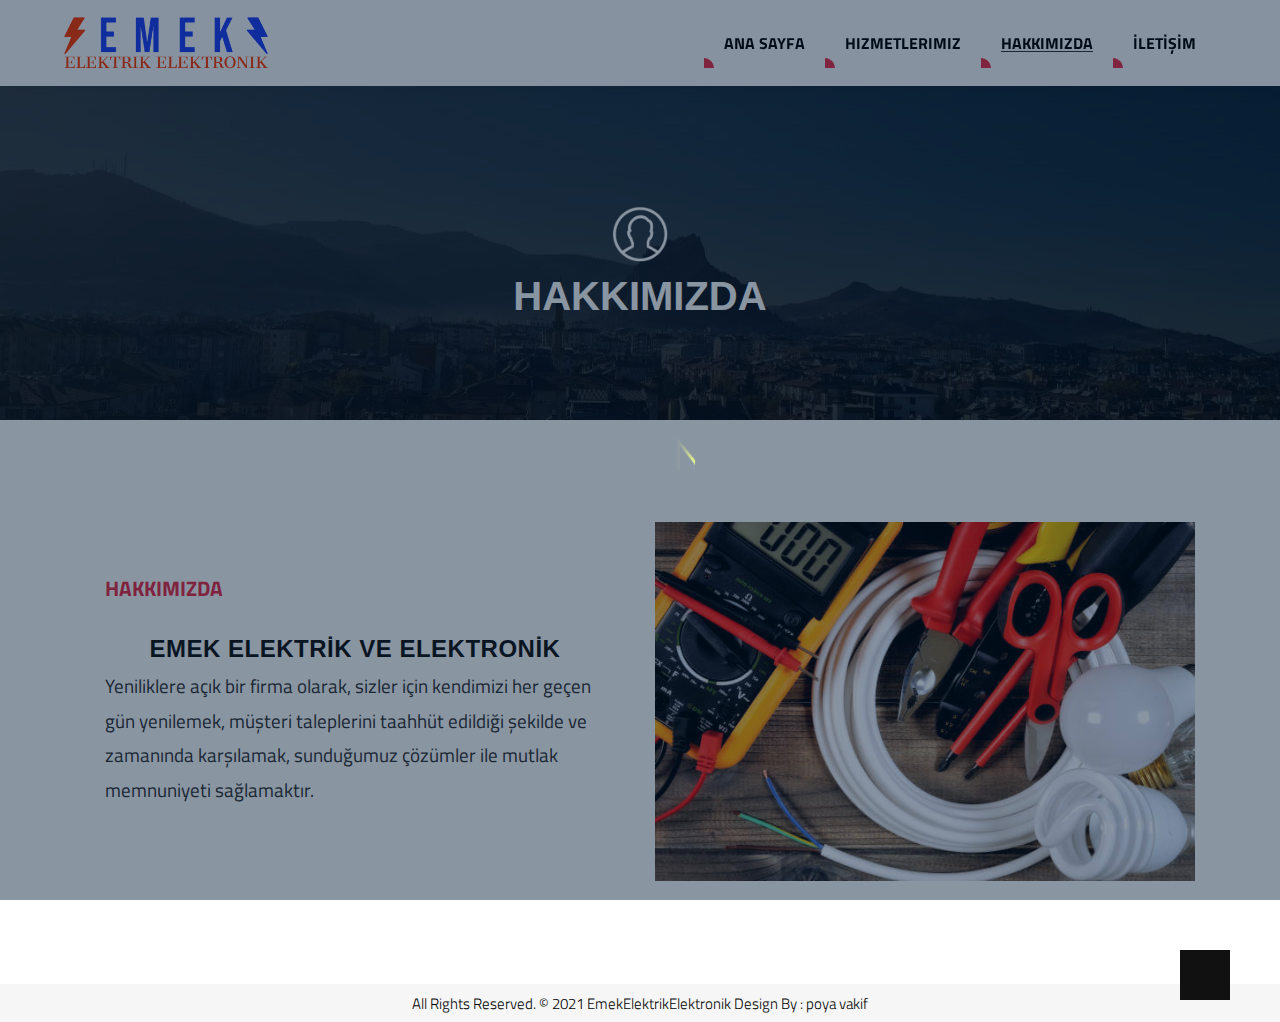
==== about.html @ ebb05d82 "Add files via upload" ====
<!DOCTYPE html>
<html lang="tr">
    <!-- Basic -->
    <meta charset="utf-8">
    <meta http-equiv="X-UA-Compatible" content="IE=edge">   
    <!-- Mobile Metas -->
    <meta name="viewport" content="width=device-width, initial-scale=1.0">
     <!-- Site Metas -->
	 <title>EMEK Elektrik ve Elektronik</title>  
	 <link rel="shortcut icon" href="./images/EMEK.png" type="image/x-icon" />
    <meta name="keywords" content="HAKKIMIZDA berber centilmen sakal Saç düzeltme tıraş Afyon Merkez">
    <meta name="description" content="Ekibimiz en son trendler, saç kesme, düzeltme ve tıraş yöntemlerinin tamamında son derece yetenekli ve akıcıdır. En iyi, sade ve basit görünmenizi ve hissetmenizi istiyoruz. Bu, yalnızca en iyi ürünleri kullandığımız anlamına gelir. Her zaman ihtiyaçlarınızı karşılamak için elimizden geleni yapacağız; sadece herhangi bir personele sorun ve anında hizmet bekleyin.">
    <meta name="author" content="pooya vaghef">
    <!-- Site Icons -->
    <link rel="shortcut icon" href="images/favicon.ico" type="image/x-icon" />
    <link rel="apple-touch-icon" href="images/apple-touch-icon.png">
    <!-- Bootstrap CSS -->
    <link rel="stylesheet" href="https://maxcdn.bootstrapcdn.com/bootstrap/4.0.0/css/bootstrap.min.css" integrity="sha384-Gn5384xqQ1aoWXA+058RXPxPg6fy4IWvTNh0E263XmFcJlSAwiGgFAW/dAiS6JXm" crossorigin="anonymous">
    <!-- loading CSS -->
    <link rel="stylesheet" href="./css/loading.css">
	<!-- Site CSS -->
    <link rel="stylesheet" href="style.css">
    <!-- ALL VERSION CSS -->
    <link rel="stylesheet" href="css/versions.css">
    <!-- Responsive CSS -->
    <link rel="stylesheet" href="css/responsive.css">
	<link rel="stylesheet" href="https://pro.fontawesome.com/releases/v5.10.0/css/all.css" integrity="sha384-AYmEC3Yw5cVb3ZcuHtOA93w35dYTsvhLPVnYs9eStHfGJvOvKxVfELGroGkvsg+p" crossorigin="anonymous"/>
	<link rel="preconnect" href="https://fonts.googleapis.com">
	<link rel="preconnect" href="https://fonts.gstatic.com" crossorigin>
	<link href="https://fonts.googleapis.com/css2?family=Titillium+Web:wght@200;300;400;600;700;900&display=swap" rel="stylesheet">

</head>
<body class="barber_version">

    <!-- LOADER -->
	<div class="preloader">
        <img src="./images/Electric-Loading.gif" alt="loader">
	</div>
    <!-- END LOADER -->
    <!-- Start header -->
	<header class="top-navbar">
		<nav class="navbar navbar-expand-lg navbar-light bg-light">
					<img src="images/logo.png" alt="logo" class="logo-img" />
				<button class="navbar-toggler collapsed" type="button" data-toggle="collapse" data-target="#navbars-rs-food" aria-controls="navbars-rs-food" aria-expanded="false" aria-label="Toggle navigation">
					<span class="icon-bar top-bar"></span>
					<span class="icon-bar middle-bar"></span>
					<span class="icon-bar bottom-bar"></span>
				</button>
				<div class="collapse navbar-collapse" id="navbars-rs-food">
					<ul class="navbar-nav ml-auto">
						<li class="nav-item "><a class="nav-link" href="index.html">ANA SAYFA</a></li>
						<li class="nav-item"><a class="nav-link" href="services.html">HIZMETLERIMIZ</a></li>
						<li class="nav-item active"><a class="nav-link" href="about.html">HAKKIMIZDA</a></li>
						<li class="nav-item"><a class="nav-link" href="contact.html">İLETİŞİM</a></li>
					</ul>
				</div>
		</nav>
	</header>
	<!-- End header -->

	<!-- Page Content -->
	<div id="page-content-wrapper">		
		<div class="all-page-bar">
			<div class="container">
				<div class="row">
					<div class="col-xs-12 col-sm-12 col-md-12">
						<div class="title title-1 text-center">
							<div class="much">
								<img src="./images/about.png" alt="about us"/>
							</div>
							
							<div class="title--heading">
								<h1>HAKKIMIZDA</h1>
							</div>
							<div class="clearfix"></div>
						
						</div>
					</div>
				</div>
			</div>
		</div><!-- end all-page-bar -->

		<div class="section wb">
			<div class="container">
				<div class="row align-items-center">
					<div class="col-md-6 text-left">
						<div class="message-box">
							<p class="lead">HAKKIMIZDA</p>
							<h1>EMEK Elektrik ve Elektronik</h1>
							
							<p> Yeniliklere açık bir firma olarak, sizler için kendimizi her geçen gün yenilemek, müşteri taleplerini taahhüt edildiği şekilde ve zamanında karşılamak, sunduğumuz çözümler ile mutlak memnuniyeti sağlamaktır. </p>
						</div>
					</div>
					<div class="col-md-6 text-center">
						<div class="right-box">
							<img class="img-fluid" src="./images/about-us.jpg" alt="about us" />
						</div>
					</div>
				</div>
		    </div>
		</div>
		

		<div class="copyrights">
			<div class="container">
				<div class="footer-distributed">
					<div class="footer-left">
						<p class="footer-company-name">All Rights Reserved. &copy; 2021 EmekElektrikElektronik Design By : poya vakif</p>
					</div>
				</div>
			</div><!-- end container -->
		</div><!-- end copyrights -->
	</div>
    <a href="#" id="scroll-to-top" class="dmtop global-radius"><i class="fas fa-angle-up"></i></a>
    <!-- ALL JS FILES -->
    <script src="js/all.js"></script>
	<script src="js/responsive-tabs.js"></script>
    <!-- ALL PLUGINS -->
    <script src="js/custom.js"></script>
 </body>
</html>
---- css/loading.css ----
.cube-wrapper {
  position: fixed;
  margin: 0 auto;
  width: 200px;
  height: 100px;
  /* text-align: center; */
}

.cube-wrapper .loading {
  font-size: 1rem;
  letter-spacing: 0.1em;
  display: block;
  /* color: white; */
  position: relative;
  top: 25px;
  z-index: 2;
  -moz-animation: text 0.5s ease infinite alternate;
  -webkit-animation: text 0.5s ease infinite alternate;
  animation: text 0.5s ease infinite alternate;
}

@-moz-keyframes text {
  100% {
    top: 35px;
  }
}
@-webkit-keyframes text {
  100% {
    top: 35px;
  }
}
@keyframes text {
  100% {
    top: 35px;
  }
}
@-moz-keyframes shadow {
  100% {
    bottom: -18px;
    width: 100px;
  }
}
@-webkit-keyframes shadow {
  100% {
    bottom: -18px;
    width: 100px;
  }
}
@keyframes shadow {
  100% {
    bottom: -18px;
    width: 100px;
  }
}
html,
body {
  min-height: 100%;
}

body {
  font-family: "Montserrat", sans-serif;
}

h1 {
  font-size: 26px;
  display: block;
  text-align: center;
  color: #fff;
  padding: 50px 20px;
  font-weight: 300;
  font-family: "Montserrat", sans-serif;
}
---- style.css ----
body {
  color: #333;
  font-size: 15px;
  font-family: "Titillium Web", sans-serif;
  line-height: 1.80857;
}

html,
body {
  height: 100%;
}

body.demos .section {
  background: url(images/bg.png) repeat top center #f2f3f5;
}

body.demos .section-title img {
  max-width: 280px;
  display: block;
  margin: 10px auto;
}

body.demos .service-widget h3 {
  border-bottom: 1px solid #ededed;
  font-size: 18px;
  padding: 20px 0;
  background-color: #ffffff;
}

body.demos .service-widget {
  margin: 0 0 30px;
  padding: 30px;
  background-color: #fff;
}

body.demos .container-fluid {
  max-width: 1080px;
}

a {
  color: #1f1f1f;
  text-decoration: none !important;
  outline: none !important;
  -webkit-transition: all 0.3s ease-in-out;
  -moz-transition: all 0.3s ease-in-out;
  -ms-transition: all 0.3s ease-in-out;
  -o-transition: all 0.3s ease-in-out;
  transition: all 0.3s ease-in-out;
}

h1,
h2,
h3,
h4,
h5,
h6 {
  letter-spacing: 0;
  font-weight: normal;
  position: relative;
  padding: 0 0 10px 0;
  font-weight: normal;
  line-height: 120% !important;
  color: #1f1f1f;
  margin: 0;
}

h1 {
  font-size: 1.5rem;
}

h2 {
  font-size: 22px;
}

h3 {
  font-size: 18px;
}

h4 {
  font-size: 16px;
}

h5 {
  font-size: 14px;
}

h6 {
  font-size: 13px;
}

h1 a,
h2 a,
h3 a,
h4 a,
h5 a,
h6 a {
  color: #212121;
  text-decoration: none !important;
  opacity: 1;
}

h1 a:hover,
h2 a:hover,
h3 a:hover,
h4 a:hover,
h5 a:hover,
h6 a:hover {
  opacity: 0.8;
}

a {
  color: #1f1f1f;
  text-decoration: none;
  outline: none;
}

a,
.btn {
  text-decoration: none !important;
  outline: none !important;
  -webkit-transition: all 0.3s ease-in-out;
  -moz-transition: all 0.3s ease-in-out;
  -ms-transition: all 0.3s ease-in-out;
  -o-transition: all 0.3s ease-in-out;
  transition: all 0.3s ease-in-out;
}

.btn-custom {
  margin-top: 20px;
  background-color: transparent !important;
  border: 2px solid #ddd;
  padding: 12px 40px;
  font-size: 16px;
}

.lead {
  font-size: 18px;
  line-height: 30px;
  color: #767676;
  margin: 0;
  padding: 0;
}

blockquote {
  margin: 20px 0 20px;
  padding: 30px;
}
ul,
li,
ol {
  list-style: none;
  margin: 0px;
  padding: 0px;
}

/*------------------------------------------------------------------
    WP CORE
-------------------------------------------------------------------*/

.first {
  clear: both;
}

.last {
  margin-right: 0;
}

.alignnone {
  margin: 5px 20px 20px 0;
}

.aligncenter,
div.aligncenter {
  display: block;
  margin: 5px auto 5px auto;
}

.alignright {
  float: right;
  margin: 10px 0 20px 20px;
}

.alignleft {
  float: left;
  margin: 10px 20px 20px 0;
}

a img.alignright {
  float: right;
  margin: 10px 0 20px 20px;
}

a img.alignnone {
  margin: 10px 20px 20px 0;
}

a img.alignleft {
  float: left;
  margin: 10px 20px 20px 0;
}

a img.aligncenter {
  display: block;
  margin-left: auto;
  margin-right: auto;
}

.wp-caption {
  background: #fff;
  border: 1px solid #f0f0f0;
  max-width: 96%;
  /* Image does not overflow the content area */
  padding: 5px 3px 10px;
  text-align: center;
}

.wp-caption.alignnone {
  margin: 5px 20px 20px 0;
}

.wp-caption.alignleft {
  margin: 5px 20px 20px 0;
}

.wp-caption.alignright {
  margin: 5px 0 20px 20px;
}

.wp-caption img {
  border: 0 none;
  height: auto;
  margin: 0;
  max-width: 98.5%;
  padding: 0;
  width: auto;
}

.wp-caption p.wp-caption-text {
  font-size: 11px;
  line-height: 17px;
  margin: 0;
  padding: 0 4px 5px;
}

/* Text meant only for screen readers. */

.screen-reader-text {
  clip: rect(1px, 1px, 1px, 1px);
  position: absolute !important;
  height: 1px;
  width: 1px;
  overflow: hidden;
}

.screen-reader-text:focus {
  background-color: #f1f1f1;
  border-radius: 3px;
  box-shadow: 0 0 2px 2px rgba(0, 0, 0, 0.6);
  clip: auto !important;
  color: #21759b;
  display: block;
  font-size: 14px;
  font-size: 0.875rem;
  font-weight: bold;
  height: auto;
  left: 5px;
  line-height: normal;
  padding: 15px 23px 14px;
  text-decoration: none;
  top: 5px;
  width: auto;
  z-index: 100000;
  /* Above WP toolbar. */
}

/*------------------------------------------------------------------
    HEADER
-------------------------------------------------------------------*/

.top-add {
  background: #ed2d46;
  border: none;
  border-radius: 0px;
  color: #ffffff;
  margin: 0px;
}
.logo-img {
  width: 16%;
  margin-left: 5%;
}
#navbars-rs-food {
  margin-right: 5%;
}
.top-navbar {
  position: relative;
  z-index: 10;
  transition: all 600ms;
}

.top-navbar .navbar {
  padding: 15px 0px;
  width: 100%;
  -webkit-box-shadow: 0px 0px 18px 1px rgba(0, 0, 0, 0.1);
  box-shadow: 0px 0px 18px 1px rgba(0, 0, 0, 0.1);
  transition: height 0.3s ease-out, background 0.3s ease-out,
    box-shadow 0.3s ease-out;
  -webkit-transform: translate3d(0, 0, 0);
  transform: translate3d(0, 0, 0);
  z-index: 100;
  font-size: 1.2rem !important;
}

.fixed-menu {
  position: fixed;
  width: 100%;
  top: 0;
  /* animation: "fade"; */
  -webkit-box-shadow: 0px 0px 18px 1px rgba(0, 0, 0, 0.1);
  box-shadow: 0px 0px 18px 1px rgba(0, 0, 0, 0.1);
  transition: position 0.3s ease-out, background 0.3s ease-out,
    box-shadow 0.3s ease-out;
  -webkit-transform: translate3d(0, 0, 0);
  transform: translate3d(0, 0, 0);
}

.top-navbar .navbar-light .navbar-nav .nav-link {
  position: relative;
  padding: 10px 20px;
  font-size: 1rem;
  font-weight: bolder;
  color: #000;
  /* color: #ffffff; */
}
.top-navbar .navbar-light .navbar-nav .nav-link::after {
  content: "";
  background: #ed2d46;
  z-index: -1;
  width: 10px;
  height: 10px;
  position: absolute;
  bottom: 0;
  left: 0;
  border-radius: 0px 50px 0px 0px;
  transition: 0.3s linear;
}
.top-navbar .navbar-light .navbar-nav .nav-item.active .nav-link {
  font-weight: 700;
}
.nav-item.active {
  text-decoration: underline;
  text-underline-position: from-font;
}
.tab-section {
  font-size: 1.2rem;
  /* font-weight: bold; */
}
#tab_a p {
  font-weight: bold;
}
#myTab li {
  font-weight: bold;
}
.top-navbar .navbar-light .navbar-nav .nav-item {
  position: relative;
  z-index: 0;
  font-size: 1.2rem;
}
.top-navbar .navbar-light .navbar-nav .nav-link:hover::after {
  width: 100%;
  height: 100%;
  border-radius: 0px 15px 0px 0px;
  font-size: 1.3rem;
}
.top-navbar .navbar-nav {
  position: relative;
  z-index: 0;
}

.navbar-light .navbar-toggler {
  padding: 5px 10px 10px;
  margin: 0 0 0 10px;
  position: relative;
  border-radius: 2px;
  border-color: rgba(0, 0, 0, 0.5);
  z-index: 9999;
}
.navbar-toggler .icon-bar {
  display: block;
  width: 22px;
  height: 2px;
  border-radius: 1px;
}

.navbar-toggler .icon-bar {
  background: #010101;
  transition: all 0.2s;
  width: 0 auto;
  width: 25px;
  margin-top: 5px;
}

.navbar-toggler .icon-bar:hover {
  background: #ed2d44;
}

/*------------------------------------------------------------------
    Banner
-------------------------------------------------------------------*/

#full-width {
  width: 100%;
  height: 100%;
}

.display-table {
  display: table;
  width: 100%;
  height: 100%;
}

.display-table-cell {
  display: table-cell;
  vertical-align: sub;
}

.slider-01 {
  background: url(uploads/slider-img-01.jpg) no-repeat center;
  background-size: cover;
  height: 100vh;
}
.slider-02 {
  background: url(uploads/slider-img-02.jpg) no-repeat center;
  background-size: cover;
  height: 100vh;
}
.slider-03 {
  background: url(uploads/slider-img-03.jpg) no-repeat center;
  background-size: cover;
  height: 100vh;
}

.home-hero .big-tagline h2 {
  font-size: 2.2rem;
  color: #ffffff;
  padding: 2rem 0px;
  /* top:50px */
}
.home-hero .big-tagline h1 {
  font-size: 2.5rem;
  color: #ffffff;
  padding: 2rem 0px;
}
.home-hero .big-tagline h3 {
  font-size: 1.2rem;
  color: #ffffff;
  padding: 2rem 0px;
}

.home-hero .big-tagline p {
  color: #ffffff;
  padding-bottom: 2rem;
  padding-left: 1rem;
  padding-right: 1rem;
  font-size: 1.2rem;
}

.overlay {
  position: relative;
}
.overlay::before {
  content: "";
  background: rgba(0, 0, 0, 0.8);
  width: 100%;
  height: 100%;
  left: 0;
  top: 0;
  position: absolute;
  z-index: 0;
}

.home-hero .owl-nav .owl-prev {
  color: #ffffff;
  position: absolute;
  left: 0px;
}
.home-hero .owl-nav .owl-prev:hover i {
  background: #ed2d46;
  color: #ffffff;
}
.home-hero .owl-nav .owl-next {
  color: #ffffff;
  position: absolute;
  right: 0px;
}
.home-hero .owl-nav .owl-next:hover i {
  background: #ed2d46;
  color: #ffffff;
}

/*------------------------------------------------------------------
    SECTIONS
-------------------------------------------------------------------*/
#home {
  height: 100vh;
  overflow: hidden;
  background-attachment: fixed;
  background-size: cover;
}
.parallax {
  background-attachment: fixed;
  background-size: cover;
  height: 100%;
  padding: 0px;
  position: relative;
  width: 100%;
}

.parallax .parallax-off {
  background-attachment: scroll !important;
  display: block;
  height: 100%;
  min-height: 100%;
  overflow: hidden;
  position: relative;
  background-position: center center;
  vertical-align: sub;
  width: 100%;
  z-index: 2;
}

.parallax-off::before {
  content: "";
  position: absolute;
  width: 100%;
  height: 100%;
  background: rgba(0, 0, 0, 0.6);
  left: 0px;
  top: 0px;
}

.no-scroll-xy {
  overflow: hidden !important;
  -webkit-transition: all 0.4s ease-in-out;
  -moz-transition: all 0.4s ease-in-out;
  -ms-transition: all 0.4s ease-in-out;
  -o-transition: all 0.4s ease-in-out;
  transition: all 0.4s ease-in-out;
}

.section {
  display: block;
  position: relative;
  overflow: hidden;
  padding-top: 8%;
  padding-bottom: 8%;
}

.noover {
  overflow: visible;
}

.noover .btn-dark {
  border: 0 !important;
}

.nopad {
  padding: 0;
}

.nopadtop {
  padding-top: 0;
}

.section.wb {
  background-color: #ffffff;
}

.section.lb {
  background-color: #f2f3f5;
}

.section.db {
  background-color: #1f1f1f;
}

.section.color1 {
  background-color: #448aff;
}

.first-section {
  display: block;
  position: relative;
  overflow: hidden;
  padding: 16em 0 13em;
}

.first-section::before {
  content: "";
  position: absolute;
  top: 0px;
  left: 0px;
  width: 100%;
  height: 100%;
  background: #000000;
}
.first-section::before {
  opacity: 0.5;
}

.first-section h2 {
  color: #ffffff;
  font-size: 68px;
  font-weight: 300;
  text-transform: capitalize;
  display: block;
  margin: 0;
  padding: 0 0 30px;
  position: relative;
}

.big-tagline {
  padding: 10px 0px;
  position: relative;
  z-index: 2;
  margin-top: 10%;
}

.first-section .lead {
  font-size: 21px;
  font-weight: 300;
  padding: 0 0 40px;
  margin: 0;
  line-height: inherit;
  color: #ffffff;
}

.macbookright {
  width: 980px;
  position: absolute;
  right: -15%;
  bottom: -6%;
}

.section-title {
  display: block;
  position: relative;
  margin-bottom: 60px;
}

.section-title p {
  color: rgb(17, 17, 17);
  font-weight: 400;
  font-size: 18px;
  line-height: 33px;
  margin: 0;
}

.section-title h3 {
  font-size: 42px;
  font-weight: 300;
  line-height: 62px;
  margin: 0 0 25px;
  padding: 0;
  text-transform: none;
}
.section-title h2 {
  font-size: 34px;
  font-weight: bold;
}

.section.colorsection p,
.section.colorsection h3,
.section.db h3 {
  color: #ffffff;
}

.our-inner-taem {
  position: relative;
}

.our-inner-taem .t-top::before {
  position: absolute;
  content: "";
  width: 0px;
  right: 0px;
  top: 0px;
  height: 2px;
  background-color: #000;
  -webkit-transition: all 0.5s ease;
  -moz-transition: all 0.5s ease;
  -ms-transition: all 0.5s ease;
  -o-transition: all 0.5s ease;
  transition: all 0.5s ease;
}
.our-inner-taem .t-top::after {
  position: absolute;
  content: "";
  right: 0px;
  top: 0px;
  width: 2px;
  height: 0px;
  background-color: #000;
  -webkit-transition: all 0.5s ease;
  -moz-transition: all 0.5s ease;
  -ms-transition: all 0.5s ease;
  -o-transition: all 0.5s ease;
  transition: all 0.5s ease;
}

.parallax-inner-bg .section-title small {
  color: #ffffff;
}

.our-inner-taem .t-bottom::before {
  position: absolute;
  content: "";
  width: 0px;
  left: 0px;
  bottom: 0px;
  height: 2px;
  background-color: #000;
  -webkit-transition: all 0.5s ease;
  -moz-transition: all 0.5s ease;
  -ms-transition: all 0.5s ease;
  -o-transition: all 0.5s ease;
  transition: all 0.5s ease;
}

.our-inner-taem .t-bottom::after {
  position: absolute;
  content: "";
  left: 0px;
  bottom: 0px;
  width: 2px;
  height: 0px;
  background-color: #000;
  -webkit-transition: all 0.5s ease;
  -moz-transition: all 0.5s ease;
  -ms-transition: all 0.5s ease;
  -o-transition: all 0.5s ease;
  transition: all 0.5s ease;
}

.our-inner-taem:hover .t-top::before {
  width: 100%;
}
.our-inner-taem:hover .t-top::after {
  height: 100%;
}

.our-inner-taem:hover .t-bottom::before {
  width: 100%;
}
.our-inner-taem:hover .t-bottom::after {
  height: 100%;
}

/*------------------------------------------------------------------
    PORTFOLIO
-------------------------------------------------------------------*/

.item-h2,
.item-h1 {
  height: 100% !important;
  height: auto !important;
}

.isotope-item {
  z-index: 2;
  padding: 0;
}

.isotope-hidden.isotope-item {
  pointer-events: none;
  z-index: 1;
}

.isotope,
.isotope .isotope-item {
  /* change duration value to whatever you like */
  -webkit-transition-duration: 0.8s;
  -moz-transition-duration: 0.8s;
  transition-duration: 0.8s;
}

.isotope {
  -webkit-transition-property: height, width;
  -moz-transition-property: height, width;
  transition-property: height, width;
}

.isotope .isotope-item {
  -webkit-transition-property: -webkit-transform, opacity;
  -moz-transition-property: -moz-transform, opacity;
  transition-property: transform, opacity;
}

.portfolio-filter ul {
  padding: 0;
  z-index: 2;
  display: block;
  position: relative;
  margin: 0;
}

.portfolio-filter ul li {
  border-radius: 0;
  display: inline-block;
  margin: 0 5px 0 0;
  text-decoration: none;
  text-transform: uppercase;
  vertical-align: middle;
}

.portfolio-filter ul li:last-child:after {
  content: "";
}

.portfolio-filter ul li .btn-dark {
  box-shadow: none;
  background-color: transparent;
  border: 1px solid #e6e7e6 !important;
  color: #1f1f1f;
  font-weight: 400;
  font-size: 13px;
  padding: 10px 30px;
}

.da-thumbs {
  list-style: none;
  position: relative;
  padding: 0;
}

.da-thumbs .pitem {
  margin: 0;
  padding: 15px;
  position: relative;
}

.da-thumbs .pitem a,
.da-thumbs .pitem a img {
  display: block;
  position: relative;
}

.da-thumbs .pitem a {
  overflow: hidden;
}

.da-thumbs .pitem a div {
  position: absolute;
  background-color: rgba(0, 0, 0, 0.8);
  width: 100%;
  height: 100%;
}

.da-thumbs .pitem a div h3 {
  display: block;
  color: #ffffff;
  font-size: 20px;
  padding: 30px 15px;
  text-transform: capitalize;
  font-weight: normal;
}

.da-thumbs .pitem a div h3 small {
  display: block;
  color: #ffffff;
  margin-top: 5px;
  font-size: 13px;
  font-weight: 300;
}

.da-thumbs .pitem a div i {
  background-color: #1f1f1f;
  position: absolute;
  color: #ffffff !important;
  bottom: 0;
  font-size: 15px;
  z-index: 12;
  right: 0;
  width: 40px;
  height: 40px;
  line-height: 40px;
  text-align: center;
}

/*------------------------------------------------------------------
    TESTIMONIALS
-------------------------------------------------------------------*/

.logos img {
  margin: auto;
  display: block;
  text-align: center;
  width: 100%;
  opacity: 0.3;
}

.logos img:hover {
  opacity: 0.5;
}

.desc h3 i {
  color: #111111;
  font-size: 37px;
  vertical-align: middle;
  margin-right: 12px;
}

.desc {
  padding: 30px;
  position: relative;
  background: #ed2d46;
  border: 1px solid #ed2d46;
  border-radius: 2px;
  text-align: right;
}

.parallax-inner-bg {
  background: url(uploads/parallax_20.jpg) no-repeat top center;
  background-size: cover;
  background-attachment: fixed;
}

.testi-meta {
  display: block;
  margin-top: 20px;
  text-align: right;
}

.testi-meta i {
  font-size: 28px;
  color: #ffffff;
}

.testimonial h4 {
  font-size: 18px;
  color: #ffffff;
  padding: 13px 0 0;
}

.testimonial img {
  max-width: 55px;
}

.testimonial small {
  margin-top: 7px;
  font-size: 16px;
  display: block;
}

.testimonial {
  background-color: transparent;
}

.testimonial h3 {
  padding: 0 0 10px;
  font-size: 20px;
  font-weight: 700;
}

.testimonial small,
.testimonial .lead {
  background-color: transparent;
  color: #ffffff;
  display: block;
  font-size: 16px;
  font-style: normal;
  line-height: 30px;
  margin: 0;
  padding: 0;
  position: relative;
}

.testimonial p:after {
  display: none;
}

.testi-carousel .owl-nav .owl-prev i {
  background: #ffffff;
}

.testi-carousel .owl-nav .owl-prev:hover i {
  background: #ed2d46;
  color: #ffffff;
}

.testi-carousel .owl-nav .owl-next i {
  background: #ffffff;
}

.testi-carousel .owl-nav .owl-next:hover i {
  background: #ed2d46;
  color: #ffffff;
}

.testimonial:hover .desc {
  background: #010101;
}

/*------------------------------------------------------------------
    PRICING TABLES
-------------------------------------------------------------------*/
#pricing {
  padding-bottom: 9% !important;
}
.pricing-table {
  margin: 50px 0 0 0;
  background: #fff;
  box-shadow: 0 5px 14px rgba(0, 0, 0, 0.1);
}

.pricing-table i {
  width: 30px;
  color: #c2c2c2;
  display: inline-block;
  margin-right: 10px;
  padding-right: 5px;
  border-right: 1px solid #ececec;
}

.pricing-table .btn-dark {
  padding: 10px 24px;
  font-size: 15px;
}

.pricing-table strong {
  font-weight: 600;
  margin-right: 6px;
  color: #1f1f1f;
}

.pricing-table-header {
  padding: 30px 0 25px 0;
  background: #ffffff;
}

.pricing-table-header h2 {
  font-size: 31px;
  margin: 0;
  padding: 0;
  font-weight: 300;
}

.pricing-table-header h3 {
  font-size: 15px;
  font-weight: 600;
  color: #aaaaaa;
  margin-top: 10px;
  text-transform: uppercase;
}

.pricing-table-space {
  height: 10px;
}

.pricing-table-text {
  margin: 15px 30px 0 30px;
  padding: 0 10px 15px 10px;
  border-bottom: 1px solid #ececec;
  font-weight: 300;
  line-height: 30px;
  color: #c2c2c2;
  font-size: 16px;
}

.pricing-table-text p {
  font-weight: 400;
}

.pricing-table-features {
  margin: 15px 30px 0 30px;
  padding: 0 10px 15px 30px;
  border-bottom: 1px solid #ececec;
  text-align: left;
  line-height: 30px;
  font-size: 16px;
  color: #c2c2c2;
}

.pricing-table-highlighted h3,
.pricing-table-highlighted h2 {
  color: #ffffff !important;
}

.pricing-table-sign-up {
  margin-top: 25px;
  padding-bottom: 30px;
}
.price-item {
  width: 70%;
  margin: 5% auto;
}
.price-item:not(:last-child) {
  border-bottom: 2px dotted #000;
  padding-bottom: 5%;
}
.price-item p {
  background-color: #ed2d46;
  max-width: max-content;
  color: #ffffff;
  font-weight: bold;
  border-radius: 3px;
  margin: 0 auto;
  padding-left: 5px;
  padding-right: 5px;
}

/* Highlighted table */

.pricing-table-highlighted {
  margin-top: 0;
}

.m130 {
  margin-top: 130px;
}

.nav-pills {
  border: 1px solid #e1e1e1;
}

.nav-pills > li {
  width: 50%;
  padding: 10px;
  float: left;
  margin: 0 !important;
}

.nav-pills > li > a {
  margin: 0 !important;
  text-align: center;
  background-color: #f4f4f4;
}

.about-tab .nav-tabs {
  border: none;
  padding: 20px;
  display: block;
  text-align: center;
}
.about-tab .nav-tabs > li {
  margin: 0px;
  display: inline-block;
  text-align: center;
  float: none;
}

.about-tab .nav-pills > li a {
  border-radius: 2px;
  border: none;
}

body.barber_version .about-tab .nav-pills > li a:hover {
  color: #ffffff;
  background: #111111;
  border: none;
}
.about-tab .nav-pills > li > a.active {
  border: none;
  background: #ed2d46;
  color: #ffffff;
}

.about-tab .tab-content > .tab-pane {
  padding: 20px;
  text-align: center;
}
.about-tab .tab-content > .tab-pane ul li {
  /* display: inline-block; */
  margin: 0px 10px;
  text-align: left;
}
.about-tab .tab-content > .tab-pane ul li i {
  margin-right: 10px;
}

/*------------------------------------------------------------------
    ICON BOXES
-------------------------------------------------------------------*/

.icon-wrapper {
  position: relative;
  cursor: pointer;
  display: block;
  z-index: 1;
}

.icon-wrapper i {
  width: 75px;
  height: 75px;
  text-align: center;
  line-height: 75px;
  font-size: 28px;
  background-color: #f2f3f5;
  color: #1f1f1f;
  margin-top: 0;
}

.small-icons.icon-wrapper:hover i,
.small-icons.icon-wrapper:hover i:hover,
.small-icons.icon-wrapper i {
  width: auto !important;
  height: auto !important;
  line-height: 1 !important;
  padding: 0 !important;
  color: #e3e3e3 !important;
  background-color: transparent !important;
  background: none !important;
  margin-right: 10px !important;
  vertical-align: middle;
  font-size: 24px !important;
}

.small-icons.icon-wrapper h3 {
  font-size: 18px;
  padding-bottom: 5px;
}

.small-icons.icon-wrapper p {
  padding: 0;
  margin: 0;
}

.icon-wrapper h3 {
  font-size: 21px;
  padding: 0 0 15px;
  margin: 0;
}

.icon-wrapper p {
  margin-bottom: 0;
  padding-left: 95px;
}

.icon-wrapper p small {
  display: block;
  color: #999;
  margin-top: 10px;
  text-transform: none;
  font-weight: 600;
  font-size: 16px;
}

.icon-wrapper p small:after {
  content: "\f105";
  font-family: FontAwesome;
  margin-left: 5px;
  font-size: 11px;
}

/*------------------------------------------------------------------
    MESSAGE BOXES
-------------------------------------------------------------------*/

.service-widget h3 {
  font-size: 20px;
  color: #ffffff;
  padding: 12px 0 12px;
  margin: 0;
  font-weight: 700;
}

.service-widget p {
  margin-bottom: 0;
  padding-bottom: 0;
}

.message-box {
  /* background: url(uploads/about-bg.jpg) no-repeat center; */
  background-size: cover;
  padding: 0px 20px;
}

.message-box h1 {
  text-transform: uppercase;
  padding: 0;
  margin: 0 0 5px;
  font-weight: 600;
  letter-spacing: 0.5px;
  font-size: 1.5rem;
  color: rgb(20, 20, 20);
  /* margin: 15% auto; */
}

.message-box h2 {
  font-size: 38px;
  font-weight: 600;
  padding: 0 0 10px;
  margin: 0;
  line-height: 62px;
  margin-top: 0;
  text-transform: none;
}

.message-box p {
  margin-bottom: 2rem;
  font-size: 1.2rem;
}

.message-box .lead {
  padding-top: 10px;
  font-size: 1.3rem;
  font-style: normal;
  color: #ed2d46;
  padding-bottom: 0;
  font-weight: bold;
}

.right-box {
}

.post-media {
  position: relative;
}

.post-media img {
  width: 100%;
}

.playbutton {
  position: absolute;
  color: #ffffff !important;
  top: 40%;
  font-size: 60px;
  z-index: 12;
  left: 0;
  right: 0;
  text-align: center;
  margin: -20px auto;
}

.hoverbutton {
  background-color: rgba(255, 255, 255, 0.8);
  position: absolute;
  color: #1f1f1f !important;
  top: 48%;
  font-size: 21px;
  z-index: 12;
  left: 0;
  opacity: 0;
  right: 0;
  width: 50px;
  height: 50px;
  line-height: 50px;
  text-align: center;
  margin: -20px auto;
}

.service-widget:hover .hoverbutton {
  opacity: 1;
}

hr.hr1 {
  position: relative;
  margin: 10% 0;
  border: 1px dashed #f2f3f5;
}

hr.hr2 {
  position: relative;
  margin: 17px 0;
  border: 1px dashed #f2f3f5;
}

hr.hr3 {
  position: relative;
  margin: 25px 0 30px 0;
  border: 1px dashed #f2f3f5;
}

hr.invis {
  border-color: transparent;
}

hr.invis1 {
  margin: 10px 0;
  border-color: transparent;
}

.section.parallax hr.hr1 {
  border-color: rgba(255, 255, 255, 0.1);
}

.sep1 {
  display: block;
  position: absolute;
  content: "";
  width: 40px;
  height: 40px;
  bottom: -20px;
  left: 50%;
  margin-left: -14px;
  background-color: #1f1f1f;
  -ms-transform: rotate(45deg);
  -webkit-transform: rotate(45deg);
  transform: rotate(45deg);
  z-index: 1;
}

.sep2 {
  display: block;
  position: absolute;
  content: "";
  width: 40px;
  height: 40px;
  top: -20px;
  left: 50%;
  margin-left: -14px;
  background-color: #1f1f1f;
  -ms-transform: rotate(45deg);
  -webkit-transform: rotate(45deg);
  transform: rotate(45deg);
  z-index: 1;
}

.dit-box {
  text-align: left;
  padding: 10px;
  background: #ed2d46;
  color: #ffffff;
}
.owl-services .owl-nav .owl-prev i {
  background: #010101;
  color: #ffffff;
}
.owl-services .owl-nav .owl-prev:hover i {
  background: #ed2d46;
  color: #ffffff;
}

.owl-services .owl-nav .owl-next i {
  background: #010101;
  color: #ffffff;
}
.owl-services .owl-nav .owl-next:hover i {
  background: #ed2d46;
  color: #ffffff;
}

/* Divider Styles */

.divider-wrapper {
  width: 100%;
  box-shadow: 0 5px 14px rgba(0, 0, 0, 0.1);
  height: 540px;
  margin: 0 auto;
  position: relative;
}

.divider-wrapper:hover {
  cursor: none;
}

.divider-bar {
  position: absolute;
  width: 10px;
  left: 50%;
  top: -10px;
  bottom: -15px;
}

.code-wrapper {
  border: 1px solid #ffffff;
  display: block;
  overflow: hidden;
  width: 100%;
  height: 100%;
  position: relative;
  background: url("uploads/code.jpg") no-repeat;
}

.design-wrapper {
  overflow: hidden;
  position: absolute;
  top: 0;
  left: 0;
  right: 0;
  bottom: 0;
  -webkit-transform: translateX(50%);
  transform: translateX(50%);
}

.design-image {
  display: block;
  width: 100%;
  height: 100%;
  position: relative;
  -webkit-transform: translateX(-50%);
  transform: translateX(-50%);
  background: url("uploads/design.jpg") no-repeat;
}

/*------------------------------------------------------------------
    FEATURES
-------------------------------------------------------------------*/

.customwidget h1 {
  font-size: 44px;
  color: #ffffff;
  padding: 15px 0 25px;
  margin: 0;
  line-height: 1 !important;
  font-weight: 300;
}

.customwidget ul {
  padding: 0;
  display: block;
  margin-bottom: 30px;
}

.customwidget li i {
  margin-right: 5px;
}

.customwidget li {
  color: #ffffff;
  margin-right: 10px;
}

.image-center img {
  position: relative;
  margin: 0 0 -208px;
  z-index: 10;
  padding-right: 30px;
  text-align: center;
}

.customwidget p {
  font-style: italic;
  font-size: 18px;
  padding: 0 0 10px;
}

.img-center img {
  width: 100%;
  box-shadow: 0 5px 14px rgba(0, 0, 0, 0.1);
}

.img-center {
  margin: auto;
}

#features li p {
  margin-bottom: 0;
  padding-bottom: 0;
}

#features li {
  display: table;
  width: 100%;
  margin: 35px 0;
  cursor: pointer;
}

.features-left,
.features-right {
  padding: 0 10px;
}

.features-right li:last-child,
.features-left li:last-child {
  margin-bottom: 0px;
  padding-bottom: 0 !important;
}

.features-right li i,
.features-left li i {
  width: 68px;
  height: 68px;
  line-height: 68px;
  display: table;
  border-radius: 50%;
  font-size: 26px;
  background-color: #f2f3f5;
  margin: 0 auto 22px;
  position: relative;
  text-align: center;
  z-index: 55;
  transition: 0.4s;
  padding: 0;
}

#features i img {
  display: table;
  margin: 0 auto;
}

.features-left li i:before,
.features-right li i:before {
  text-align: center;
}

.features-right li i .ico-current,
.features-left li i .ico-current {
  opacity: 1;
  transition: 0.4s;
  visibility: visible;
}

.features-right li i .ico-hover,
.features-left li i .ico-hover {
  opacity: 0;
  transition: 0.4s;
  visibility: hidden;
  top: 19px;
}

.features-right li:hover .ico-current,
.features-left li:hover .ico-current {
  opacity: 0;
  transition: 0.4s;
  visibility: hidden;
}

.features-right li:hover .ico-hover,
.features-left li:hover .ico-hover {
  opacity: 1;
  transition: 0.4s;
  visibility: visible;
}

.features-right i {
  float: left;
}

.fr-inner {
  margin-left: 90px;
}

.features-left i {
  float: right;
}

.fl-inner {
  text-align: right;
  margin-right: 90px;
}

#features h4 {
  text-transform: capitalize;
  margin: 0;
  font-size: 19px;
}
.title-h {
  font-size: 1.3rem;
  font-weight: bold;
  color: #ed2d46;
}
/*------------------------------------------------------------------
    CONTACT
-------------------------------------------------------------------*/

.bootstrap-select {
  width: 100% \0;
  /*IE9 and below*/
}

.bootstrap-select > .dropdown-toggle {
  width: 100%;
  padding-right: 25px;
}

.has-error .bootstrap-select .dropdown-toggle,
.error .bootstrap-select .dropdown-toggle {
  border-color: #b94a48;
}

.bootstrap-select.fit-width {
  width: auto !important;
}

.bootstrap-select:not([class*="col-"]):not([class*="form-control"]):not(.input-group-btn) {
  width: 100%;
}

.bootstrap-select .dropdown-toggle:focus {
  outline: thin dotted #333333 !important;
  outline: 5px auto -webkit-focus-ring-color !important;
  outline-offset: -2px;
}

.bootstrap-select.form-control {
  margin-bottom: 0;
  padding: 0;
  border: none;
}

.bootstrap-select.form-control:not([class*="col-"]) {
  width: 100%;
}

.bootstrap-select.form-control.input-group-btn {
  z-index: auto;
}

.bootstrap-select.btn-group:not(.input-group-btn),
.bootstrap-select.btn-group[class*="col-"] {
  float: none;
  display: inline-block;
  margin-left: 0;
}

.bootstrap-select.btn-group.dropdown-menu-right,
.bootstrap-select.btn-group[class*="col-"].dropdown-menu-right,
.row .bootstrap-select.btn-group[class*="col-"].dropdown-menu-right {
  float: right;
}

.form-inline .bootstrap-select.btn-group,
.form-horizontal .bootstrap-select.btn-group,
.form-group .bootstrap-select.btn-group {
  margin-bottom: 0;
}

.form-group-lg .bootstrap-select.btn-group.form-control,
.form-group-sm .bootstrap-select.btn-group.form-control {
  padding: 0;
}

.form-inline .bootstrap-select.btn-group .form-control {
  width: 100%;
}

.bootstrap-select.btn-group.disabled,
.bootstrap-select.btn-group > .disabled {
  cursor: not-allowed;
}

.bootstrap-select.btn-group.disabled:focus,
.bootstrap-select.btn-group > .disabled:focus {
  outline: none !important;
}

.bootstrap-select.btn-group .dropdown-toggle .filter-option {
  display: inline-block;
  overflow: hidden;
  width: 100%;
  text-align: left;
}

.bootstrap-select.btn-group .dropdown-toggle .fa-angle-down {
  position: absolute;
  top: 30% !important;
  right: -5px;
  vertical-align: middle;
}

.bootstrap-select.btn-group[class*="col-"] .dropdown-toggle {
  width: 100%;
}

.bootstrap-select.btn-group .dropdown-menu {
  border: 1px solid #ededed;
  box-shadow: none;
  box-sizing: border-box;
  min-width: 100%;
  padding: 20px 10px;
  z-index: 1035;
}

.dropdown-menu > li > a {
  background-color: transparent !important;
  color: #bcbcbc !important;
  font-size: 15px;
  padding: 10px 20px;
}

.bootstrap-select.btn-group .dropdown-menu.inner {
  position: static;
  float: none;
  border: 0;
  padding: 0;
  margin: 0;
  border-radius: 0;
  -webkit-box-shadow: none;
  box-shadow: none;
}

.bootstrap-select.btn-group .dropdown-menu li {
  position: relative;
}

.bootstrap-select.btn-group .dropdown-menu li.active small {
  color: #fff;
}

.bootstrap-select.btn-group .dropdown-menu li.disabled a {
  cursor: not-allowed;
}

.bootstrap-select.btn-group .dropdown-menu li a {
  cursor: pointer;
}

.bootstrap-select.btn-group .dropdown-menu li a.opt {
  position: relative;
  padding-left: 2.25em;
}

.bootstrap-select.btn-group .dropdown-menu li a span.check-mark {
  display: none;
}

.bootstrap-select.btn-group .dropdown-menu li a span.text {
  display: inline-block;
}

.bootstrap-select.btn-group .dropdown-menu li small {
  padding-left: 0.5em;
}

.bootstrap-select.btn-group .dropdown-menu .notify {
  position: absolute;
  bottom: 5px;
  width: 96%;
  margin: 0 2%;
  min-height: 26px;
  padding: 3px 5px;
  background: #f5f5f5;
  border: 1px solid #e3e3e3;
  -webkit-box-shadow: inset 0 1px 1px rgba(0, 0, 0, 0.05);
  box-shadow: inset 0 1px 1px rgba(0, 0, 0, 0.05);
  pointer-events: none;
  opacity: 0.9;
  -webkit-box-sizing: border-box;
  -moz-box-sizing: border-box;
  box-sizing: border-box;
}

.bootstrap-select.btn-group .no-results {
  padding: 3px;
  background: #f5f5f5;
  margin: 0 5px;
  white-space: nowrap;
}

.bootstrap-select.btn-group.fit-width .dropdown-toggle .filter-option {
  position: static;
}

.bootstrap-select.btn-group.fit-width .dropdown-toggle .caret {
  position: static;
  top: auto;
  margin-top: 4px;
}

.bootstrap-select.btn-group.show-tick
  .dropdown-menu
  li.selected
  a
  span.check-mark {
  position: absolute;
  display: inline-block;
  right: 15px;
  margin-top: 5px;
}

.bootstrap-select.btn-group.show-tick .dropdown-menu li a span.text {
  margin-right: 34px;
}

.bootstrap-select.show-menu-arrow.open > .dropdown-toggle {
  z-index: 1036;
}

.bootstrap-select.show-menu-arrow .dropdown-toggle:before {
  content: "";
  border-left: 7px solid transparent;
  border-right: 7px solid transparent;
  border-bottom: 7px solid rgba(204, 204, 204, 0.2);
  position: absolute;
  bottom: -4px;
  left: 9px;
  display: none;
}

.bootstrap-select.show-menu-arrow .dropdown-toggle:after {
  content: "";
  border-left: 6px solid transparent;
  border-right: 6px solid transparent;
  border-bottom: 6px solid white;
  position: absolute;
  bottom: -4px;
  left: 10px;
  display: none;
}

.bootstrap-select.show-menu-arrow.dropup .dropdown-toggle:before {
  bottom: auto;
  top: -3px;
  border-top: 7px solid rgba(204, 204, 204, 0.2);
  border-bottom: 0;
}

.bootstrap-select.show-menu-arrow.dropup .dropdown-toggle:after {
  bottom: auto;
  top: -3px;
  border-top: 6px solid white;
  border-bottom: 0;
}

.bootstrap-select.show-menu-arrow.pull-right .dropdown-toggle:before {
  right: 12px;
  left: auto;
}

.bootstrap-select.show-menu-arrow.pull-right .dropdown-toggle:after {
  right: 13px;
  left: auto;
}

.bootstrap-select.show-menu-arrow.open > .dropdown-toggle:before,
.bootstrap-select.show-menu-arrow.open > .dropdown-toggle:after {
  display: block;
}

.bs-searchbox,
.bs-actionsbox,
.bs-donebutton {
  padding: 4px 8px;
}

.bs-actionsbox {
  float: left;
  width: 100%;
  -webkit-box-sizing: border-box;
  -moz-box-sizing: border-box;
  box-sizing: border-box;
}

.bs-actionsbox .btn-group button {
  width: 50%;
}

.bs-donebutton {
  float: left;
  width: 100%;
  -webkit-box-sizing: border-box;
  -moz-box-sizing: border-box;
  box-sizing: border-box;
}

.bs-donebutton .btn-group button {
  width: 100%;
}

.bs-searchbox + .bs-actionsbox {
  padding: 0 8px 4px;
}

.bs-searchbox .form-control {
  margin-bottom: 0;
  width: 100%;
}

select.bs-select-hidden,
select.selectpicker {
  display: none !important;
}

select.mobile-device {
  position: absolute !important;
  top: 0;
  left: 0;
  display: block !important;
  width: 100%;
  height: 100% !important;
  opacity: 0;
}

/*# sourceMappingURL=bootstrap-select.css.map */

.bootstrap-select > .btn {
  background: rgba(0, 0, 0, 0) none repeat scroll 0 0;
  font-size: 15px;
  height: 33px;
  box-shadow: none !important;
  border: 0 !important;
  padding: 0;
  width: 100%;
  color: #bcbcbc !important;
}

.contact_form {
  border: 1px solid #ededed;
  box-shadow: 0 5px 14px rgba(0, 0, 0, 0.1);
  background-color: #f2f3f5;
  padding: 40px 30px;
}

.contact_form .form-control {
  background-color: #fff;
  margin-bottom: 30px;
  border: 1px solid #ebebeb;
  box-sizing: border-box;
  color: #bcbcbc;
  font-size: 16px;
  outline: 0 none;
  padding: 10px 25px;
  height: 55px;
  resize: none;
  box-shadow: none !important;
  width: 100%;
}

.contact_form textarea {
  color: #bcbcbc;
  padding: 20px 25px !important;
  height: 160px !important;
}

.contact_form .form-control::-webkit-input-placeholder {
  color: #bcbcbc;
}

.contact_form .form-control::-moz-placeholder {
  opacity: 1;
  color: #bcbcbc;
}

.contact_form .form-control::-ms-input-placeholder {
  color: #bcbcbc;
}

#contact {
  background: url(images/bg.png) no-repeat center center #fff;
}

/*------------------------------------------------------------------
    FOOTER
-------------------------------------------------------------------*/

.cac {
  background-color: #232323;
  -webkit-transition: all 0.3s ease-in-out;
  -moz-transition: all 0.3s ease-in-out;
  -ms-transition: all 0.3s ease-in-out;
  -o-transition: all 0.3s ease-in-out;
  transition: all 0.3s ease-in-out;
}

.cac:hover a h3 {
  color: #fff !important;
}

.cac a h3 {
  color: #ffffff;
}

.cac h3 {
  padding: 60px 0;
  margin: 0;
  font-weight: 400;
  font-size: 20px;
  text-transform: capitalize;
  /* line-height: !important; */
}

.footer {
  padding: 90px 0 80px !important;
  color: #999;
  background-color: #1f1f1f;
}

.footer .widget-title {
  position: relative;
  display: block;
  margin-bottom: 30px;
}

.footer .widget-title small {
  color: #999;
  display: block;
  padding: 0 58px;
  text-transform: uppercase;
}

.footer .widget-title h3 {
  color: #fff;
  font-weight: 300;
  font-size: 21px;
  padding: 0;
  margin: 0;
  line-height: 1 !important;
}

.footer-links {
  list-style: none;
  padding: 0;
}

.footer-links a {
  color: #010101;
}

.footer-links a:hover,
.footer a:hover {
  color: #ed2d46;
}

.footer-links li {
  margin-bottom: 10px;
  display: block;
  width: 100%;
  border-bottom: 1px dashed rgba(255, 255, 255, 0.1);
  padding-bottom: 10px;
}

.twitter-widget li {
  margin-bottom: 0;
  border: 0 !important;
}

.twitter-widget li i {
  border-right: 0 !important;
  margin-right: 0;
}

.footer-links li:last-child {
  margin-bottom: 0;
  padding-bottom: 0;
  border: 0;
}

.footer-links i {
  display: inline-block;
  width: 25px;
  margin-right: 10px;
  border-right: 1px dashed rgba(255, 255, 255, 0.1);
}

.copyrights {
  border-top: 1px dashed rgba(255, 255, 255, 0.1);
  background-color: #1f1f1f;
  box-sizing: border-box;
  width: 100%;
  text-align: left;
  padding: 5px;
  overflow: hidden;
}

/* Footer left */

.footer-distributed .footer-left {
  float: none;
  text-align: center;
}

.footer-distributed .footer-links {
  margin: 0 0 10px;
  text-transform: uppercase;
  padding: 0;
}

.footer-distributed .footer-links a {
  display: inline-block;
  line-height: 1.8;
  margin: 0 10px 0 10px;
  text-decoration: none;
}

.footer-distributed .footer-company-name {
  font-weight: 300;
  margin: 0 10px;
  color: #000000;
  padding: 0;
}

/* Footer right */

.footer-distributed .footer-right {
  float: right;
}

/* The search form */

.footer-distributed form {
  position: relative;
}

.footer-distributed form input {
  display: block;
  border-radius: 3px;
  box-sizing: border-box;
  background-color: #181818;
  border: none;
  font: inherit;
  font-size: 15px;
  font-weight: normal;
  color: #999;
  width: 400px;
  padding: 18px 50px 18px 18px;
}

.footer-distributed form input:focus {
  outline: none;
}

/* Changing the placeholder color */

.footer-distributed form input::-webkit-input-placeholder {
  color: #999;
}

.footer-distributed form input::-moz-placeholder {
  opacity: 1;
  color: #999;
}

.footer-distributed form input:-ms-input-placeholder {
  color: #999;
}

/* The magnify glass icon */

.footer-distributed form i {
  width: 18px;
  height: 18px;
  position: absolute;
  top: 16px;
  right: 18px;
  color: #999;
  font-size: 18px;
  margin-top: 6px;
}

.footer-distributed .footer-company-name a {
  color: #010101;
}

.footer-distributed .footer-company-name a:hover {
  color: #ed2d46;
}

/*------------------------------------------------------------------
    MISC
-------------------------------------------------------------------*/

.progress {
  background-color: #f2f3f5;
  border-radius: 0;
  box-shadow: none;
  height: 5px;
  margin-bottom: 20px;
  overflow: hidden;
}

.skills h3 {
  color: #999999;
  font-size: 15px;
}

.dmtop {
  background-color: #3c3d41;
  z-index: 100;
  width: 50px;
  height: 50px;
  line-height: 47px;
  position: fixed;
  bottom: -100px;
  border-radius: 0px;
  right: 50px;
  text-align: center;
  font-size: 28px;
  color: #ffffff !important;
  cursor: pointer;
  -webkit-transition: all 0.7s ease-in-out;
  -moz-transition: all 0.7s ease-in-out;
  -o-transition: all 0.7s ease-in-out;
  -ms-transition: all 0.7s ease-in-out;
  transition: all 0.7s ease-in-out;
}

.dmtop.show {
  bottom: 50px;
}

.icon_wrap {
  background-color: #1f1f1f;
  width: 100px;
  height: 100px;
  display: block;
  line-height: 100px;
  font-size: 34px;
  color: #ffffff;
  margin: 0 auto;
  text-align: center;
  padding: 0 !important;
  border: 0 !important;
}

.stat-wrap h3 {
  font-size: 18px;
  font-weight: 400;
  color: #999 !important;
  margin: 0 !important;
  padding: 0 !important;
  line-height: 1 !important;
}

.stat-wrap p {
  font-size: 38px;
  color: #ffffff;
  margin: 0;
  font-weight: 300;
  padding: 4px 0 0;
  line-height: 1 !important;
}

.preloader {
  position: absolute;
  background-color: #001835;
  width: 100%;
  height: 100vh;
  top: 0;
  bottom: 0;
  left: 0;
  right: 0;
  display: flex;
  justify-content: center;
  text-align: center;
  display: flex;
  flex-direction: column;
  justify-content: center;
  align-items: center;
  z-index: 9999;
}
.preloader p {
  color: #fff;
}
.preloader img {
  width: 50%;
}

/*------------------------------------------------------------------
    BUTTONS
-------------------------------------------------------------------*/

.navbar-default .btn-light {
  padding: 0 20px;
  margin-left: 15px;
}

.btn-light {
  padding: 13px 40px;
  font-size: 18px;
  border: 2px solid #ffffff;
  border-radius: 50px;
  color: #ffffff;
  display: inline-block;
  font-size: 13px;
  font-weight: 500;
  height: 40px;
  line-height: 28px;
  margin-top: 0;
  padding: 6px 35px;
  text-transform: uppercase;
}

.btn-dark {
  padding: 13px 40px;
  font-size: 18px;
  border: 1px solid #ececec !important;
  color: #1f1f1f;
  background-color: transparent;
}

.btn-light:hover,
.btn-light:focus {
  border-color: rgba(255, 255, 255, 0.6);
  color: rgba(255, 255, 255, 0.6);
}

/*------------------------------------------------------------------
    Inner Pages
-------------------------------------------------------------------*/

.all-page-bar {
  background: url("uploads/bg.jpg") no-repeat center;
  background-size: cover;
  position: relative;
}

.all-page-bar::before {
  content: "";
  position: absolute;
  width: 100%;
  height: 100%;
  background: rgba(0, 0, 0, 0.7);
  top: 0px;
  left: 0px;
}

.all-page-bar .title {
  padding: 120px 0 90px 0;
}

.all-page-bar .title h1 {
  font-size: 40px;
  font-weight: 700;
  color: #ffffff;
}

.all-page-bar .title .breadcrumb,
.all-page-bar .title .breadcrumb a {
  background: #ed2d46;
  font-size: 14px;
  font-weight: 400;
  line-height: 1;
  color: #ffffff;
  border-radius: 2px;
  display: inline-block;
  margin: 0px;
  text-transform: uppercase;
}

.all-page-bar .title .breadcrumb,
.all-page-bar .title .breadcrumb li {
  display: inline-block;
}

.all-page-bar .title .breadcrumb .active {
  color: #010101;
  font-weight: 700;
}

.much {
  margin-bottom: 10px;
  /* width: 50px; */
}
.much img {
  width: 5%;
}

body.barber_version .service-wrap:hover .uptop {
  transform: scale(1.07);
  transition: all 1s ease-in-out;
  z-index: 1;
}

body.barber_version .service-wrap:hover .uptop img {
  border-radius: 100%;
  transition: all 1s ease-in-out;
}

.uptop img {
  transition: all 1s ease-in-out;
}

.hover-br {
  position: relative;
  display: block;
  overflow: hidden;
}

.hover-br .social-up-hover {
  position: absolute;
  top: -100%;
  left: 0;
  width: 100%;
  height: 100%;
  transform: none;
  opacity: 1;
  transition: all 500ms ease;
  background: rgba(237, 45, 70, 0.5);
}

.team-box {
  padding: 10px;
  text-align: left;
}

body.barber_version .dev-list .widget:hover .hover-br .social-up-hover {
  top: 0%;
  opacity: 1;
}

.footer-social {
  position: absolute;
  left: 0px;
  right: 0px;
  bottom: 32px;
  width: auto;
  padding: 0 40px;
  transform: scale(1.2);
  transition: all 2s ease-in-out;
}

body.barber_version
  .dev-list
  .widget:hover
  .hover-br
  .social-up-hover
  .footer-social {
  transform: scale(1.1);
  opacity: 1;
  transition: all 2s ease-in-out;
}

.appointment-left {
  margin-top: 70px;
}

.appointment-left h2 {
  font-size: 38px;
  color: #ed2d46;
  font-weight: 700;
}

.appointment-time ul {
}
.appointment-time ul li {
  color: #ffffff;
  list-style-type: none;
  margin-bottom: 45px;
  border-bottom: 2px dotted #111111;
  font-size: 16px;
  text-transform: uppercase;
  font-weight: 400;
  line-height: 34px;
}
.appointment-time ul li span {
  background: #111111;
  position: relative;
  top: 5px;
  padding: 0 5px;
  display: inline-block;
}
.appointment-time ul li span:last-child {
  float: right;
}

.uptop {
  display: inline-block;
  margin: auto;
  padding: 10px;
  transition: all 1s ease-in-out;
  -webkit-box-shadow: 0px 5px 35px 0px rgba(148, 146, 245, 0.15);
  box-shadow: 0px 5px 35px 0px rgba(148, 146, 245, 0.15);
}

.form-btn {
  padding: 0 15px;
}

#map {
  width: 100%;
  height: 650px;
  margin-top: 40px;
  margin-bottom: 40px;
}

.card {
  border: 0;
  border-radius: 0px;
  -webkit-box-shadow: 0 3px 0px 0 rgba(0, 0, 0, 0.08);
  box-shadow: 0 3px 0px 0 rgba(0, 0, 0, 0.08);
  transition: all 0.3s ease-in-out;
  /* padding: 2.25rem 0; */
  position: relative;
  will-change: transform;
  min-height: 100%;
  flex-direction: row;
  margin-top: 2.5rem;
  padding: 1.5rem;
}
.card img {
  width: 30%;
  border-top-right-radius: 0;
  border-bottom-left-radius: calc(0.25rem - 1px);
}
.card:after {
  content: "";
  position: absolute;
  top: 0;
  left: 0;
  width: 0%;
  height: 5px;
  background-color: #ed2d46;
  transition: 0.5s;
}
.card:hover {
  transform: scale(1.05);
  -webkit-box-shadow: 0 20px 35px 0 rgba(0, 0, 0, 0.08);
  box-shadow: 0 20px 35px 0 rgba(0, 0, 0, 0.08);
}
.card:hover:after {
  width: 100%;
}
.card .card-header {
  background-color: white;
  padding-left: 2rem;
  border-bottom: 0px;
}
.card .card-title {
  margin-bottom: 1rem;
  font-size: 1.6rem;
}
.card .card-block {
  padding-top: 0;
}
.card .list-group-item {
  border: 0px;
  padding: 0.25rem;
  color: #808080;
  font-weight: 300;
}

.display-2 {
  font-size: 7rem;
  letter-spacing: -0.5rem;
}
.display-2 .currency {
  font-size: 2.75rem;
  position: relative;
  font-weight: 400;
  top: -45px;
  letter-spacing: 0px;
}
.display-2 .period {
  font-size: 1rem;
  color: #b3b3b3;
  letter-spacing: 0px;
}

.pricing-ti {
  background: #010101;
  color: #ffffff;
  padding: 15px 0px;
  font-weight: 700;
  font-size: 20px;
}

.line-pricing {
  padding: 0px 15px;
  margin-bottom: 20px;
}

.line-pricing h5 {
  font-size: 14px;
  font-weight: 600;
  border-bottom: 1px dashed #010101;
}
.line-pricing p {
  font-size: 12px;
  margin: 0px;
  padding-bottom: 5px;
}
.line-pricing a {
  background: #ed2d46;
  color: #ffffff;
  border-radius: 2px;
  padding: 2px 5px;
}
.line-pricing a:hover {
  color: #010101 !important;
}
/* .footer{
    height: 600px;
} */
iframe {
  padding: 15px;
  width: 100%;
  height: 500px;
  border: 3px dashed #000;
  margin-top: 5px;
}
.contact-title {
  margin-top: 7%;
  font-size: 1.8rem;
  font-weight: bold;
}

.contact-text {
  font-size: 1.2rem;
}

.contact-text p i {
  font-size: 2rem;
  color: #ed2d46;
}
.contact-text p {
  margin-bottom: 3%;
}
.contact-text p a i {
  font-size: 2.4rem;
  padding: 8px;
  transition: 0.5s;
}
.contact-text .fa-instagram:hover {
  background-color: #f9f9f9;
  color: #a3238e;
  border-radius: 30px;
}
.contact-text .fa-facebook:hover {
  background-color: #f9f9f9;
  color: #1877f2;
  border-radius: 30px;
}
.contact-text .fa-whatsapp:hover {
  background-color: #f9f9f9;
  color: #4aae20;
  border-radius: 30px;
}
.farshad {
  max-width: 30%;
}
.footer-section {
  display: flex;
}
.footer-left {
  display: flex;
  flex-direction: column;
  justify-content: center;
}
.certificates {
  display: flex;
  justify-content: space-evenly;
  margin-top: 5%;
  position: relative;
}
.cert-item {
  text-align: center;
  width: 33%;
}
.certificates img {
  max-width: 65%;
  height: 100%;
  transition: all ease-in 0.5s;
  border: 2px solid #000;
  border-radius: 5px;
}
.certificates img:hover {
  border-color: #ed2d46;
}
.slider {
  max-width: 1200px;
  margin: 0 auto;
}

.swiper-container {
  padding-bottom: 20px;
}

.swiper-scrollbar {
  background: #d6d6d6;
}

.swiper-container-horizontal > .swiper-scrollbar {
  height: 5px;
  width: 200px;
  bottom: 0;
  left: 50%;
  transform: translateX(-50%);
  border-radius: 2px;
}

.swiper-wrapper img {
  width: 100%;
  height: auto;
}

.swiper-slide img {
  width: 100%;
  height: 90%;
  border-radius: 5px;
}
.slider-container {
  height: 50%;
}
.swiper-button-next {
  margin-top: 0 !important;
  color: #000 !important;
}
.swiper-button-prev {
  margin-top: 0 !important;
  color: #000 !important;
}
.map-section {
  padding: 5%;
}
.list-styled li {
  list-style: square;
  font-size: 1rem;
}
---- css/versions.css ----
/*------------------------------------------------------------------
    Version: 1.0
-------------------------------------------------------------------*/

/*------------------------------------------------------------------
    [Table of contents]

    1. DEFAULT VERSION (Check style.css and colors.css)
    2. HOSTING VERSION
    3. SEO VERSION
    4. WATCH VERSION
    5. APP VERSION
    6. CLINIC VERSION
    7. REAL ESTATE VERSION
    8. POLITICS VERSION
    9. BARBER VERSION
    10. BUILDING VERSION

-------------------------------------------------------------------*/

/*------------------------------------------------------------------
    1. BARBER
-------------------------------------------------------------------*/

body.barber_version .participate-wrap small,
body.barber_version .message-box h4,
body.barber_version .customwidget li i,
body.barber_version .navbar-nav span {
  color: #424145 !important;
}

body.barber_version .sidebar-nav li:hover a {
  background: #ed2d46;
  color: #ffffff;
}

body.barber_version .lead strong,
body.barber_version .icon-wrapper:hover a,
body.barber_version a:hover,
body.barber_version a:focus {
  color: #ed2d46;
}

/**************************************
GRADIENTS 
**************************************/

body.barber_version .icon_wrap:hover,
body.barber_version .nav-pills > li.active > a,
body.barber_version .nav-pills > li.active > a:focus,
body.barber_version .nav-pills > li.active > a:hover,
body.barber_version .icon-wrapper:hover i {
  color: #ffffff;
  background: #ed2d46;
}

body.barber_version .grd1 {
  color: #ffffff;
  background: #111111;
}

body.barber_version .dmtop,
body.barber_version .icon_wrap,
body.barber_version .dmtop:hover,
body.barber_version .features-right li:hover i,
body.barber_version .features-left li:hover i,
body.barber_version .nav-pills > li:hover > a,
body.barber_version .nav-pills > li:focus > a,
body.barber_version .nav-pills > li.active > a,
body.barber_version .nav-pills > li.active > a:focus,
body.barber_version .nav-pills > li.active > a:hover,
body.barber_version .divider-bar,
body.barber_version .icon-wrapper:hover i:hover {
  background-position: 100px;
  color: #ffffff;
  background: #111111;
}

body.barber_version .grd1:hover,
body.barber_version .grd1:focus {
  color: #ffffff;
  background: #ed2d46;
}

body.barber_version .cac:hover {
  background: #ed2d46;
}

body.barber_version .effect-1:after {
  box-shadow: 0 0 0 2px #ed2d46;
}

body.barber_version {
  overflow-x: hidden;
}

body.barber_version .first-section .grd1 {
  border: 0 !important;
  padding: 17px 40px;
  font-size: 15px;
  font-weight: 600;
}

body.barber_version .section.lb {
  background-color: #f9f9f9;
}

/* Toggle Styles */

body.barber_version .menuopener {
  position: absolute;
  top: 15px;
  left: 15px;
  background-color: #ed2d46;
  z-index: 111;
  color: #fff !important;
  width: 50px;
  height: 50px;
  display: none;
  line-height: 50px;
  font-size: 24px;
  text-align: center;
}

body.barber_version .menuopener:hover {
  background-color: #111111;
}

body.barber_version #wrapper {
  padding-left: 0;
  -webkit-transition: all 0.5s ease;
  -moz-transition: all 0.5s ease;
  -o-transition: all 0.5s ease;
  transition: all 0.5s ease;
}

body.barber_version #wrapper.toggled {
  padding-left: 280px;
}

body.barber_version #sidebar-wrapper {
  z-index: 1000;
  border-right: 1px dashed rgba(255, 255, 255, 0.1);
  position: fixed;
  left: 280px;
  width: 0;
  height: 100%;
  margin-left: -280px;
  overflow-y: auto;
  background: #111111;
  -webkit-transition: all 0.5s ease;
  -moz-transition: all 0.5s ease;
  -o-transition: all 0.5s ease;
  transition: all 0.5s ease;
}

body.barber_version .contact_form {
  background-color: #ffffff;
  border: 0;
}

body.barber_version .contact_form .form-control {
  background-color: #000;
  border: 0;
  border-bottom: 2px solid #1f1f1f;
  height: 55px;
}

body.barber_version .contact_form .btn {
  border: 0 !important;
}

body.barber_version .contact_form .btn.subt {
  background: #ed2d46;
}

body.barber_version .section.db,
body.barber_version .copyrights,
body.barber_version .cac,
body.barber_version .footer {
  background-color: #f6f6f6;
}

body.barber_version #wrapper.toggled #sidebar-wrapper {
  width: 280px;
}

body.barber_version #wrapper.toggled #page-content-wrapper {
  position: absolute;
  margin-right: -280px;
}

body.barber_version .first-section h2 strong {
  font-size: 68px;
}

body.barber_version .first-section h2 {
  font-size: 52px;
}

/* Sidebar Styles */

body.barber_version .container-fluid {
  padding-left: 30px;
  padding-right: 30px;
}

body.barber_version .logo-sidebar {
  display: block;
  margin: 0 0 2em;
}

body.barber_version .sidebar-nav li {
  line-height: 45px;
  margin-bottom: 15px;
}

body.barber_version .sidebar-nav li a {
  display: block;
  text-decoration: none;
  color: #999999;
  background-color: transparent;
  font-weight: 600;
  padding: 7px 17px 7px;
  -webkit-border-radius: 10px;
  -ms-border-radius: 10px;
  border-radius: 10px;
  line-height: 21px;
}

body.barber_version .sidebar-nav li a:hover {
  text-decoration: none;
  color: #fff;
}

body.barber_version .sidebar-nav li a:active,
body.barber_version .sidebar-nav li a:focus {
  text-decoration: none;
}

body.barber_version .section-title h2 {
  font-size: 34px;
  /* padding: 10px 0 0; */
  font-weight: bold;
  line-height: 1 !important;
}
body.barber_version .section-title h3 {
  font-size: 34px;
  /* padding: 10px 0 0; */
  font-weight: bold;
  line-height: 1 !important;
}

body.barber_version .section-title small {
  font-size: 15px;
}

body.barber_version .section-title hr {
  width: 100px;
  margin: 0 auto 30px !important;
  padding: 1px;
  background-color: #111;
}

body.barber_version hr.invis4 {
  margin: 90px 0 0;
  border: 0;
}

body.barber_version .service-wrap {
  margin: 30px 0;
  padding: 20px;
  display: block;
  position: relative;
  background: #ffffff;
  -webkit-box-shadow: 0px 5px 35px 0px rgba(148, 146, 245, 0.15);
  box-shadow: 0px 5px 35px 0px rgba(148, 146, 245, 0.15);
  border-radius: 10px;
  transition: all 1s ease-in-out;
}

body.barber_version .service-wrap h3 {
  font-weight: bold;
  text-transform: capitalize;
  font-size: 20px;
}

body.barber_version .service-wrap p,
body.barber_version .service-wrap p {
  margin-bottom: 0;
}

body.barber_version .service-wrap img {
  max-width: 120px;
  margin: 0px;
}

body.barber_version .dev-list .widget p {
  margin: 0;
  padding: 5px 0 15px;
}

body.barber_version .dev-list img {
  width: 100%;
}

body.barber_version .dev-list .widget {
  padding: 15px;
  margin-bottom: 30px;
  border: 1px solid #ededed;
  -webkit-box-shadow: 0px 5px 35px 0px rgba(148, 146, 245, 0.15);
  box-shadow: 0px 5px 35px 0px rgba(148, 146, 245, 0.15);
}

body.barber_version .dev-list .widget h3 {
  font-size: 21px;
  padding: 0 0 5px;
  margin: 0;
  font-weight: 600;
  line-height: 1 !important;
}

body.barber_version .dev-list .grd1 {
  margin: 0 2px;
  border-radius: 0px;
}

body.barber_version .dev-list .widget-title {
  padding: 20px 0 10px;
  margin: 0;
  line-height: 1 !important;
}

@media (max-width: 768px) {
  body.barber_version .menuopener {
    display: block;
  }
  body.barber_version .first-section h2 strong,
  body.barber_version .first-section h2 {
    font-size: 36px;
  }
}

@media (min-width: 768px) {
  body.barber_version #wrapper.toggled {
    padding-left: 0;
  }
  body.barber_version #wrapper.toggled #sidebar-wrapper {
    width: 0;
  }
  body.barber_version #page-content-wrapper {
    padding: 0;
    position: relative;
  }
  body.barber_version #wrapper.toggled #page-content-wrapper {
    position: relative;
    margin-right: 0;
  }
}
---- css/responsive.css ----
/******************************************
    Version: 1.0
/****************************************** */
@media only screen and (min-width: 992px) {
}
@media (min-width: 768px) and (max-width: 991px) {
  .footer-section {
    /* display: flex; */
    flex-direction: column;
  }
  .card {
    flex-direction: column;
  }
  .card img {
    width: 100%;
  }
}
@media (max-width: 767px) {
  .top-navbar .navbar {
    padding: 15px 10px;
  }
  .middle-bar {
    opacity: 0;
  }
  .collapsed .middle-bar {
    opacity: 1;
  }
  .top-bar {
    transform: rotate(45deg);
    transform-origin: 10% 10%;
  }
  .bottom-bar {
    transform: rotate(-45deg);
    transform-origin: 10% 90%;
  }
  .collapsed .top-bar {
    transform: rotate(0);
  }
  .collapsed .bottom-bar {
    transform: rotate(0);
  }

  .home-hero .big-tagline h2 {
    font-size: 22px;
  }
  .lead {
    font-size: 13px;
  }
  .section {
    padding: 40px 0;
  }
  .message-box {
    padding: 10px 0px;
    margin-bottom: 30px;
  }
  hr.hr1 {
    margin: 30px 0;
  }
  .flex-items-xs-middle .card {
    margin-bottom: 30px;
  }
  body.barber_version .dev-list .grd1 {
    padding: 7px;
  }
  body.barber_version .section-title h3 {
    font-size: 24px;
  }
  .copyrights {
    font-size: 0.8rem;
  }
  .all-page-bar .title h1 {
    font-size: 28px;
  }
  .contact_form {
    padding: 40px 0px;
  }

  .footer-section {
    flex-direction: column;
  }
  .card-body {
    padding: 0.5em 1.2em;
  }
  .card-body .card-text {
    margin: 0;
  }
  .card {
    flex-direction: column;
  }
  .card img {
    width: 100%;
  }
}
@media only screen and (min-width: 280px) and (max-width: 599px) {
  .top-navbar .navbar {
    padding: 15px 10px;
  }
  .middle-bar {
    opacity: 0;
  }
  .collapsed .middle-bar {
    opacity: 1;
  }
  .top-bar {
    transform: rotate(45deg);
    transform-origin: 10% 10%;
  }
  .bottom-bar {
    transform: rotate(-45deg);
    transform-origin: 10% 90%;
  }
  .collapsed .top-bar {
    transform: rotate(0);
  }
  .collapsed .bottom-bar {
    transform: rotate(0);
  }

  .home-hero .big-tagline h2 {
    font-size: 2rem;
  }
  .lead {
    font-size: 13px;
  }
  .section {
    padding: 40px 0;
  }
  .message-box {
    padding: 10px 0px;
    margin-bottom: 30px;
  }
  hr.hr1 {
    margin: 30px 0;
  }
  .flex-items-xs-middle .card {
    margin-bottom: 30px;
  }
  body.barber_version .dev-list .grd1 {
    padding: 7px;
  }
  body.barber_version .section-title h3 {
    font-size: 24px;
  }
  .copyrights {
    font-size: 0.7rem;
  }
  .all-page-bar .title h1 {
    font-size: 28px;
  }
  .contact_form {
    padding: 40px 0px;
  }
  .footer-section {
    flex-direction: column;
  }
  .home-hero .big-tagline h1 {
    font-size: 1.8rem;
  }
  .home-hero .big-tagline p {
    font-size: 1rem;
  }
  .logo-img {
    width: 40%;
  }
  .certificates img {
    max-width: 90%;
  }
  .slider-02 {
    background-position: 78% 50%;
  }
}
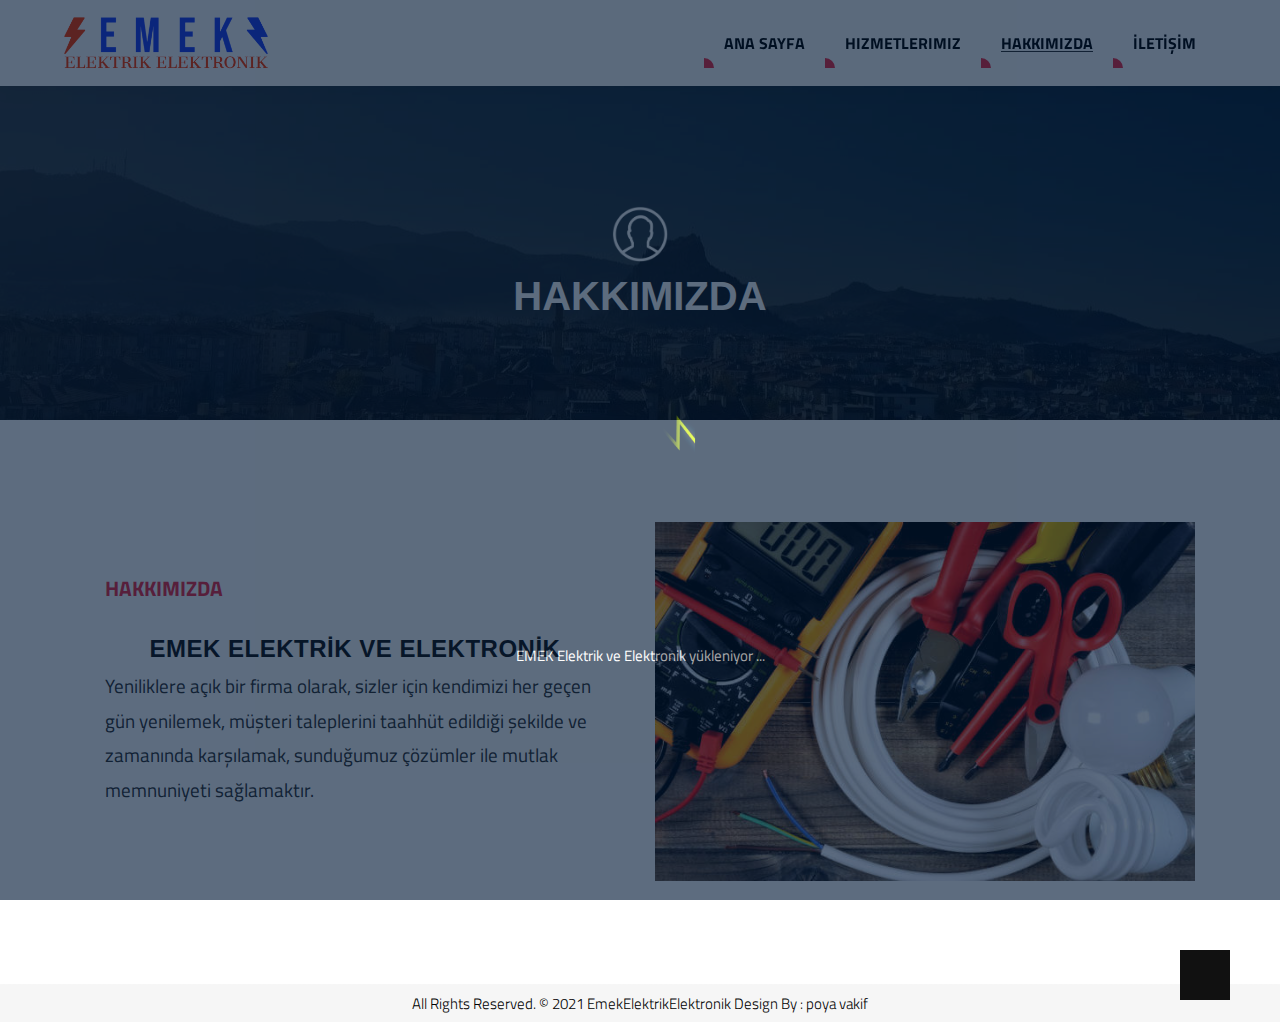
==== commit 9ed3216c: "response" ====
--- a/about.html
+++ b/about.html
@@ -35,6 +35,7 @@
     <!-- LOADER -->
 	<div class="preloader">
         <img src="./images/Electric-Loading.gif" alt="loader">
+		<p>EMEK Elektrik ve Elektronik yükleniyor ...</p>
 	</div>
     <!-- END LOADER -->
     <!-- Start header -->
--- a/css/responsive.css
+++ b/css/responsive.css
@@ -168,4 +168,16 @@
   .slider-02 {
     background-position: 78% 50%;
   }
+  .services {
+    padding-left: 12%;
+  }
+  .strong {
+    font-weight: bold;
+  }
+  .services p {
+    font-size: 1.5rem;
+  }
+  .much img {
+    width: 9%;
+  }
 }
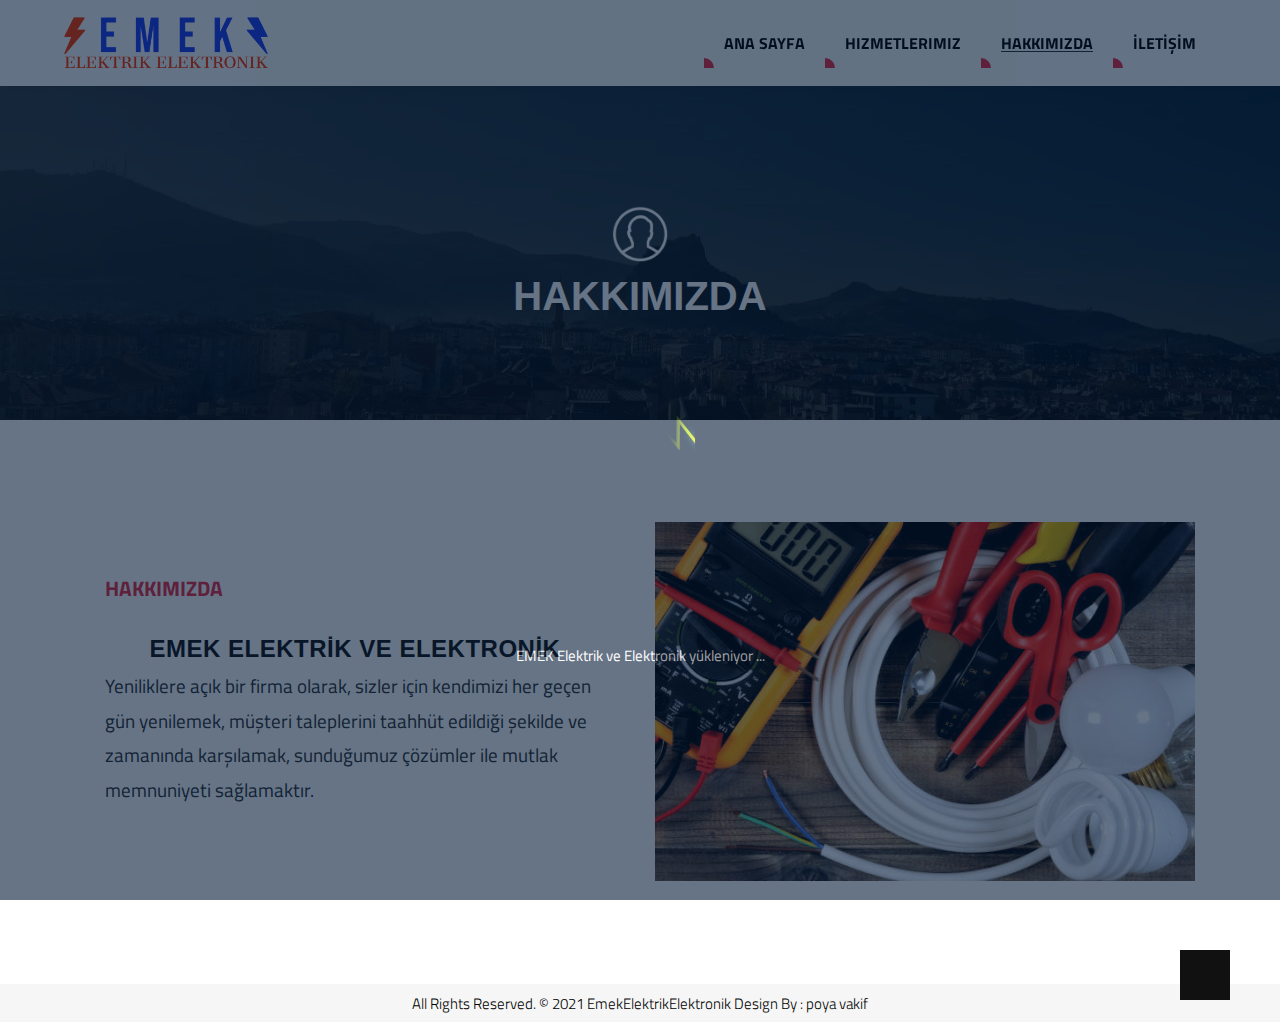
==== commit 61e91a98: "js clear" ====
--- a/about.html
+++ b/about.html
@@ -114,6 +114,7 @@
 	</div>
     <a href="#" id="scroll-to-top" class="dmtop global-radius"><i class="fas fa-angle-up"></i></a>
     <!-- ALL JS FILES -->
+	<script src="https://code.jquery.com/jquery-2.2.4.min.js" integrity="sha256-BbhdlvQf/xTY9gja0Dq3HiwQF8LaCRTXxZKRutelT44=" crossorigin="anonymous"></script>
     <script src="js/all.js"></script>
 	<script src="js/responsive-tabs.js"></script>
     <!-- ALL PLUGINS -->
